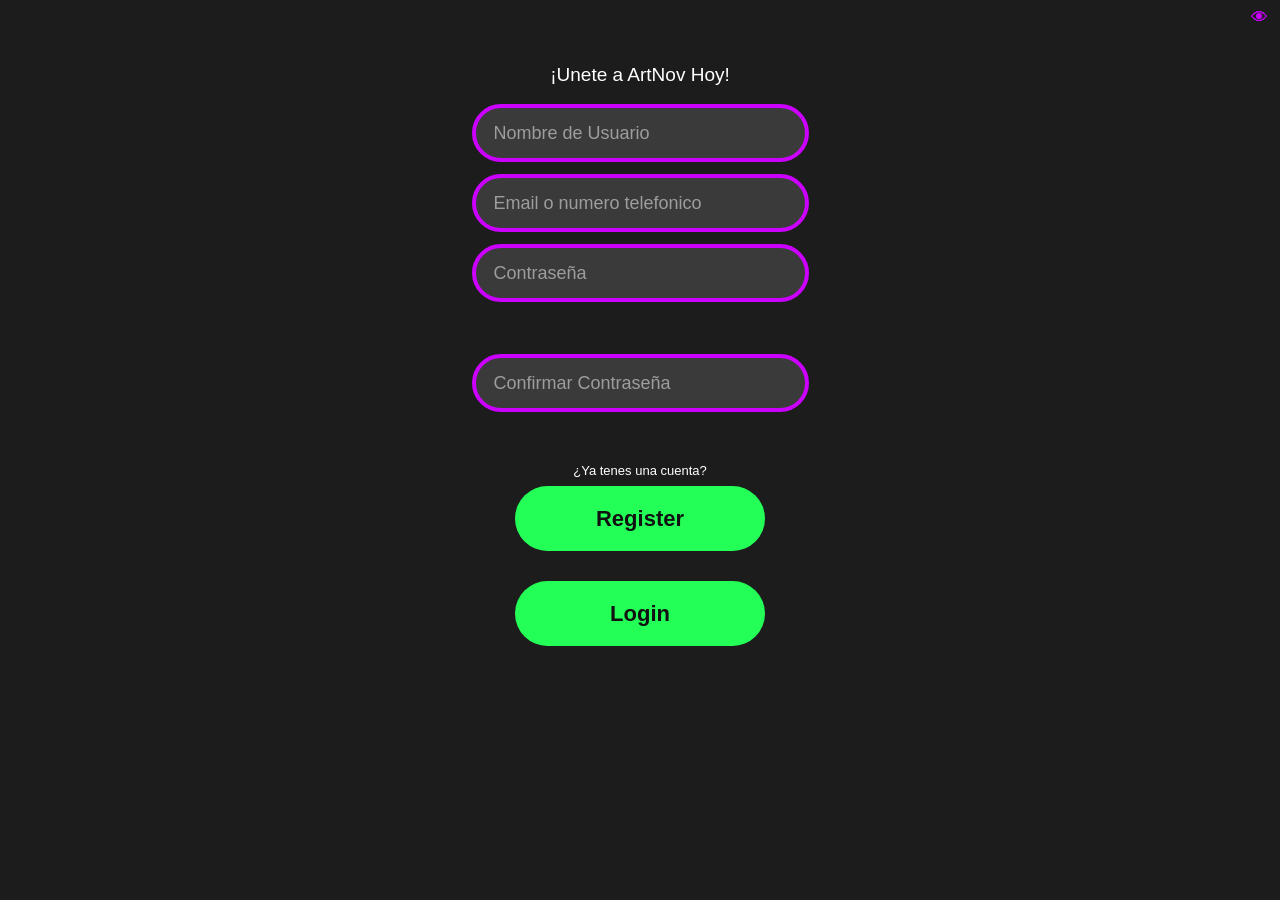
==== Registro.html @ 5fe0cec8 "Add files via upload" ====
<!DOCTYPE html>
<html lang="es">
<head>
    <meta charset="UTF-8">
    <meta name="viewport" content="width=device-width, initial-scale=1.0">
    <title>ArtNov Register</title>
    <link rel="stylesheet" href="css/reg.css">
</head>
<body>

    <div class="container">


        <h2>¡Unete a ArtNov Hoy!</h2>

        <form>
            <input type="text" placeholder="Nombre de Usuario">
            <input type="email" placeholder="Email o numero telefonico">

            <div class="password-box">
                <input type="password" placeholder="Contraseña">
                <span>👁</span>
            </div>

            <div class="password-box">
                <input type="password" placeholder="Confirmar Contraseña">
                <span>👁</span>
            </div>

            
        </form>

        <p>¿Ya tenes una cuenta?</p>
		
		<button class="register-btn" type="submit">Register</button>

        <button class="login-btn">Login</button>
		

    </div>

</body>
</html>
---- css/reg.css ----
@charset "utf-8";
/* CSS Document */

* {
    margin:0;
    padding:0;
    box-sizing:border-box;
    font-family:Arial, Helvetica, sans-serif;
}

body {
    background-color: #1c1c1c;
    display: flex;
    justify-content: center;
    align-items:center;
    min-height: 100vh;
}

.container {
    width:100%;
	max-width:393px;
    min-height:852px;
    background-color: #1c1c1c;
    padding:40px 28px;
    text-align: center;
    color: white;
}

.logo {
    position: relative;
    margin-bottom: 35px;
}

.logo h1 {
    font-size: 34px;
    line-height: 30px;
    font-weight: 900;
    color: white;
}

.logo span {
    color: white;
}

.line {
    width: 110px;
    height: 2px;
    background-color: #cc00ff;
    margin: -38px auto 0;
}

.logo::after {
    content: "";
    position: absolute;
    top: 18px;
    left: 50%;
    width: 35px;
    height: 35px;
    border: 5px solid #cc00ff;
    border-radius: 50%;
    transform: translateX(-50%);
    z-index: 0;
}

h2 {
    font-size: 19px;
    font-weight: normal;
    margin-bottom: 18px;
}

form {
    display: flex;
    flex-direction: column;
    gap: 12px;
}

input {
     width:100%;
    height:58px;

    background:#3a3a3a;

    border:4px solid #cc00ff;
    border-radius:30px;

    color:white;
    font-size:18px;

    padding:0 18px;

    outline:none;
}

input::placeholder {
    color: #9d9d9d;
}

.password-box {
    margin-bottom:40px;
}

.password-box input {
     width:100%;
    height:58px;

    background:#3a3a3a;

    border:4px solid #cc00ff;
    border-radius:30px;

    color:white;
    font-size:18px;

    padding:0 18px;

    outline:none;
}

.password-box span {
    position: absolute;
    right: 12px;
    top: 8px;
    color: #cc00ff;
    font-size: 17px;
}

.register-btn {
     width:250px;
    height:65px;

    border:none;
    border-radius:35px;

    background:#24ff57;

    font-size:22px;
    font-weight:700;

    color:#111;

    cursor:pointer;

    transition:.25s;
	
	margin-bottom: 30px;
}

p {
    margin-top: 11px;
    margin-bottom: 8px;
    font-size: 13px;
}

.login-btn {
      width:250px;
    height:65px;

    border:none;
    border-radius:35px;

    background:#24ff57;

    font-size:22px;
    font-weight:700;

    color:#111;

    cursor:pointer;

    transition:.25s;
}

.register-btn:hover {
    background-color: #16d851;
}

.login-btn:hover {
    background-color: #24ff66;
    color: black;
}
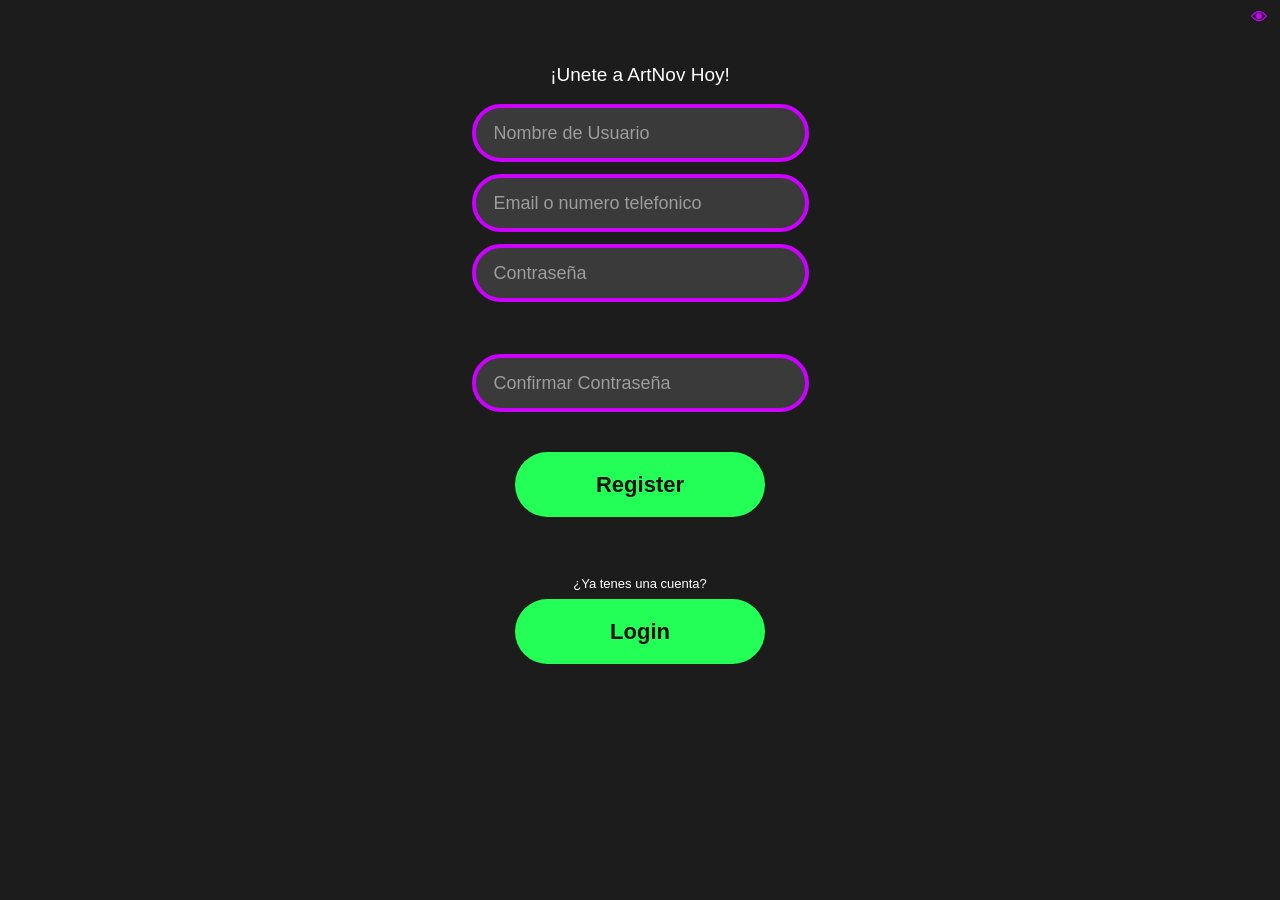
==== commit 496c930f: "Add files via upload" ====
--- a/Registro.html
+++ b/Registro.html
@@ -30,12 +30,17 @@
             
         </form>
 
-        <p>¿Ya tenes una cuenta?</p>
+		<a href="ArtNov - Home.html">
+		<button class="register-btn" type="submit">Register</button>
+		</a>
 		
-		<button class="register-btn" type="submit">Register</button>
+		<br>
+		<br>
+		       <p>¿Ya tenes una cuenta?</p>
 
+<a href="ArtNov Login.html">
         <button class="login-btn">Login</button>
-		
+		</a>
 
     </div>
 
